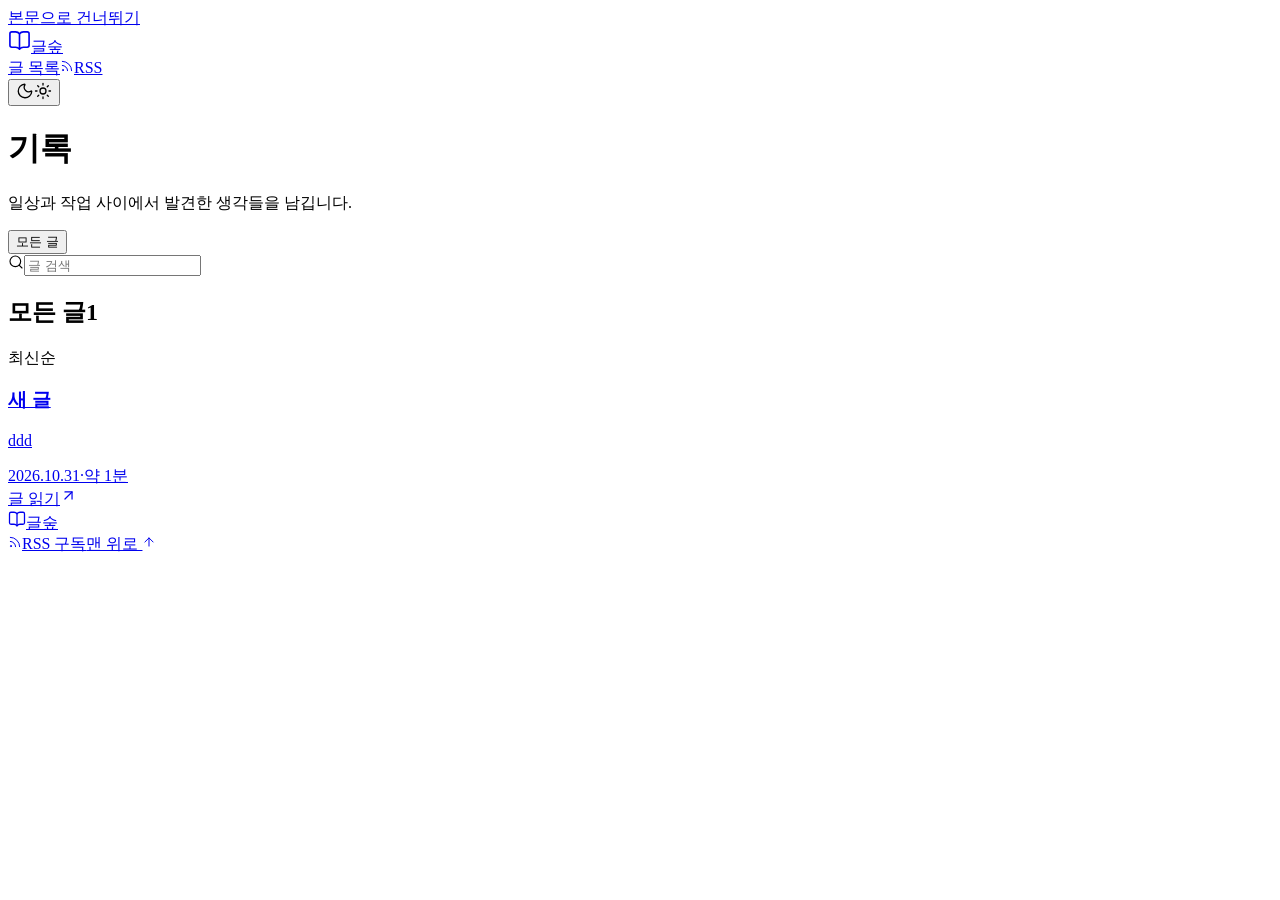
==== public/index.html @ 1d8b7826 "Update published blog posts" ====
<!doctype html><html lang="ko" data-theme="dark"><head><meta charset="utf-8"><meta name="viewport" content="width=device-width,initial-scale=1"><script>(()=>{try{const value=localStorage.getItem('geulsup-blog-theme');document.documentElement.dataset.theme=value==='light'||value==='dark'?value:'dark';}catch{}})();</script><title>글숲</title><meta name="description" content="일상과 작업 사이에서 발견한 생각들을 남깁니다."><meta name="theme-color" content="#09090b"><meta name="color-scheme" content="light dark"><link rel="canonical" href="https://gguryuryu.github.io/geulsup-blog/"><meta property="og:title" content="글숲"><meta property="og:description" content="일상과 작업 사이에서 발견한 생각들을 남깁니다."><meta property="og:type" content="website"><meta property="og:url" content="https://gguryuryu.github.io/geulsup-blog/"><meta property="og:site_name" content="글숲"><link rel="alternate" type="application/rss+xml" title="글숲" href="/geulsup-blog/rss.xml"><link rel="icon" href="/geulsup-blog/assets/favicon.svg" type="image/svg+xml"><link rel="stylesheet" href="/geulsup-blog/assets/blog.dabb1106fd76.css"><script defer src="/geulsup-blog/assets/blog.af32dbeb523a.js"></script></head><body id="top"><a class="skip-link" href="#main-content">본문으로 건너뛰기</a><header class="site-header"><div class="header-inner"><a class="brand" href="/geulsup-blog/" aria-label="글숲 첫 화면"><span class="brand-mark"><svg xmlns="http://www.w3.org/2000/svg" width="23" height="23" viewBox="0 0 24 24" fill="none" stroke="currentColor" stroke-width="1.7" stroke-linecap="round" stroke-linejoin="round" class="lucide lucide-book-open" aria-hidden="true"><path d="M12 5v16"></path><path d="M20.001 19A2 2 0 0022 17V5a2 2 0 00-1.999-2L16 3.002A5 5 0 0012 5a5 5 0 00-4-2H4a2 2 0 00-2 2v12a2 2 0 001.999 2H8a5 5 0 014 2 5 5 0 014-2z"></path></svg></span><span>글숲</span></a><div class="header-right"><nav class="header-nav" aria-label="블로그 탐색"><a href="/geulsup-blog/" class="active" aria-current="page">글 목록</a><a class="rss-nav" href="/geulsup-blog/rss.xml"><svg xmlns="http://www.w3.org/2000/svg" width="14" height="14" viewBox="0 0 24 24" fill="none" stroke="currentColor" stroke-width="1.7" stroke-linecap="round" stroke-linejoin="round" class="lucide lucide-rss" aria-hidden="true"><path d="M4 11a9 9 0 0 1 9 9"></path><path d="M4 4a16 16 0 0 1 16 16"></path><circle cx="5" cy="19" r="1"></circle></svg>RSS</a></nav><span class="header-divider" aria-hidden="true"></span><button class="theme-toggle" data-theme-toggle type="button" aria-label="화면 테마 변경"><span class="theme-moon"><svg xmlns="http://www.w3.org/2000/svg" width="18" height="18" viewBox="0 0 24 24" fill="none" stroke="currentColor" stroke-width="1.7" stroke-linecap="round" stroke-linejoin="round" class="lucide lucide-moon" aria-hidden="true"><path d="M20.985 12.486a9 9 0 1 1-9.473-9.472c.405-.022.617.46.402.803a6 6 0 0 0 8.268 8.268c.344-.215.825-.004.803.401"></path></svg></span><span class="theme-sun"><svg xmlns="http://www.w3.org/2000/svg" width="18" height="18" viewBox="0 0 24 24" fill="none" stroke="currentColor" stroke-width="1.7" stroke-linecap="round" stroke-linejoin="round" class="lucide lucide-sun" aria-hidden="true"><circle cx="12" cy="12" r="4"></circle><path d="M12 2v2"></path><path d="M12 20v2"></path><path d="m4.93 4.93 1.41 1.41"></path><path d="m17.66 17.66 1.41 1.41"></path><path d="M2 12h2"></path><path d="M20 12h2"></path><path d="m6.34 17.66-1.41 1.41"></path><path d="m19.07 4.93-1.41 1.41"></path></svg></span></button></div></div></header><main class="blog-home" id="main-content" data-archive>
    <header class="page-intro"><div><h1>기록</h1><p>일상과 작업 사이에서 발견한 생각들을 남깁니다.</p></div></header>
    <div class="archive-toolbar"><nav class="category-nav" aria-label="글 분류"><button class="active" type="button" data-category="" aria-pressed="true">모든 글</button></nav><label class="search"><svg xmlns="http://www.w3.org/2000/svg" width="16" height="16" viewBox="0 0 24 24" fill="none" stroke="currentColor" stroke-width="1.7" stroke-linecap="round" stroke-linejoin="round" class="lucide lucide-search" aria-hidden="true"><path d="m21 21-4.34-4.34"></path><circle cx="11" cy="11" r="8"></circle></svg><input data-search aria-label="글 검색" type="search" placeholder="글 검색"><button type="button" data-clear-search aria-label="검색어 지우기" hidden><svg xmlns="http://www.w3.org/2000/svg" width="15" height="15" viewBox="0 0 24 24" fill="none" stroke="currentColor" stroke-width="1.7" stroke-linecap="round" stroke-linejoin="round" class="lucide lucide-x" aria-hidden="true"><path d="M18 6 6 18"></path><path d="m6 6 12 12"></path></svg></button></label></div>
    <section class="post-feed" aria-labelledby="archive-title"><header class="feed-heading"><h2 id="archive-title"><span data-archive-title>모든 글</span><span data-count>1</span></h2><span class="sort-label">최신순</span></header>
    <div class="post-grid text-only">
    <article class="post-card " data-post data-category-value="" data-search="새 글 ddd ">
      <a class="card-link" href="/geulsup-blog/posts/638a7453-6086-453a-894a-a6c4c7f434a8/" aria-label="새 글 읽기">
        
        <div class="card-body">
          <div class="card-topline"></div>
          <h3>새 글</h3>
          <p class="card-summary">ddd</p>
          
          <div class="card-footer"><div class="card-meta"><time datetime="2026-10-31">2026.10.31</time><span class="meta-dot" aria-hidden="true">·</span><span>약 1분</span></div><span class="read-link"><span>글 읽기</span><svg xmlns="http://www.w3.org/2000/svg" width="17" height="17" viewBox="0 0 24 24" fill="none" stroke="currentColor" stroke-width="1.7" stroke-linecap="round" stroke-linejoin="round" class="lucide lucide-arrow-up-right" aria-hidden="true"><path d="M7 7h10v10"></path><path d="M7 17 17 7"></path></svg></span></div>
        </div>
      </a>
    </article></div>
    <div class="search-empty" data-search-empty hidden><div class="empty-icon"><svg xmlns="http://www.w3.org/2000/svg" width="24" height="24" viewBox="0 0 24 24" fill="none" stroke="currentColor" stroke-width="1.7" stroke-linecap="round" stroke-linejoin="round" class="lucide lucide-search" aria-hidden="true"><path d="m21 21-4.34-4.34"></path><circle cx="11" cy="11" r="8"></circle></svg></div><h3>검색 결과가 없습니다.</h3><p>다른 검색어나 분류로 찾아보세요.</p><button type="button" data-reset-search>전체 글 보기 <svg xmlns="http://www.w3.org/2000/svg" width="15" height="15" viewBox="0 0 24 24" fill="none" stroke="currentColor" stroke-width="1.7" stroke-linecap="round" stroke-linejoin="round" class="lucide lucide-arrow-right" aria-hidden="true"><path d="M5 12h14"></path><path d="m12 5 7 7-7 7"></path></svg></button></div><button type="button" class="more-posts" data-more hidden>글 더 보기 <svg xmlns="http://www.w3.org/2000/svg" width="15" height="15" viewBox="0 0 24 24" fill="none" stroke="currentColor" stroke-width="1.7" stroke-linecap="round" stroke-linejoin="round" class="lucide lucide-arrow-right" aria-hidden="true"><path d="M5 12h14"></path><path d="m12 5 7 7-7 7"></path></svg></button></section>
  </main><footer class="site-footer"><div class="footer-inner"><a class="footer-brand" href="/geulsup-blog/"><svg xmlns="http://www.w3.org/2000/svg" width="18" height="18" viewBox="0 0 24 24" fill="none" stroke="currentColor" stroke-width="1.7" stroke-linecap="round" stroke-linejoin="round" class="lucide lucide-book-open" aria-hidden="true"><path d="M12 5v16"></path><path d="M20.001 19A2 2 0 0022 17V5a2 2 0 00-1.999-2L16 3.002A5 5 0 0012 5a5 5 0 00-4-2H4a2 2 0 00-2 2v12a2 2 0 001.999 2H8a5 5 0 014 2 5 5 0 014-2z"></path></svg>글숲</a><div class="footer-links"><a href="/geulsup-blog/rss.xml"><svg xmlns="http://www.w3.org/2000/svg" width="14" height="14" viewBox="0 0 24 24" fill="none" stroke="currentColor" stroke-width="1.7" stroke-linecap="round" stroke-linejoin="round" class="lucide lucide-rss" aria-hidden="true"><path d="M4 11a9 9 0 0 1 9 9"></path><path d="M4 4a16 16 0 0 1 16 16"></path><circle cx="5" cy="19" r="1"></circle></svg>RSS 구독</a><a href="#top">맨 위로 <svg xmlns="http://www.w3.org/2000/svg" width="14" height="14" viewBox="0 0 24 24" fill="none" stroke="currentColor" stroke-width="1.7" stroke-linecap="round" stroke-linejoin="round" class="lucide lucide-arrow-up" aria-hidden="true"><path d="m5 12 7-7 7 7"></path><path d="M12 19V5"></path></svg></a></div></div></footer></body></html>
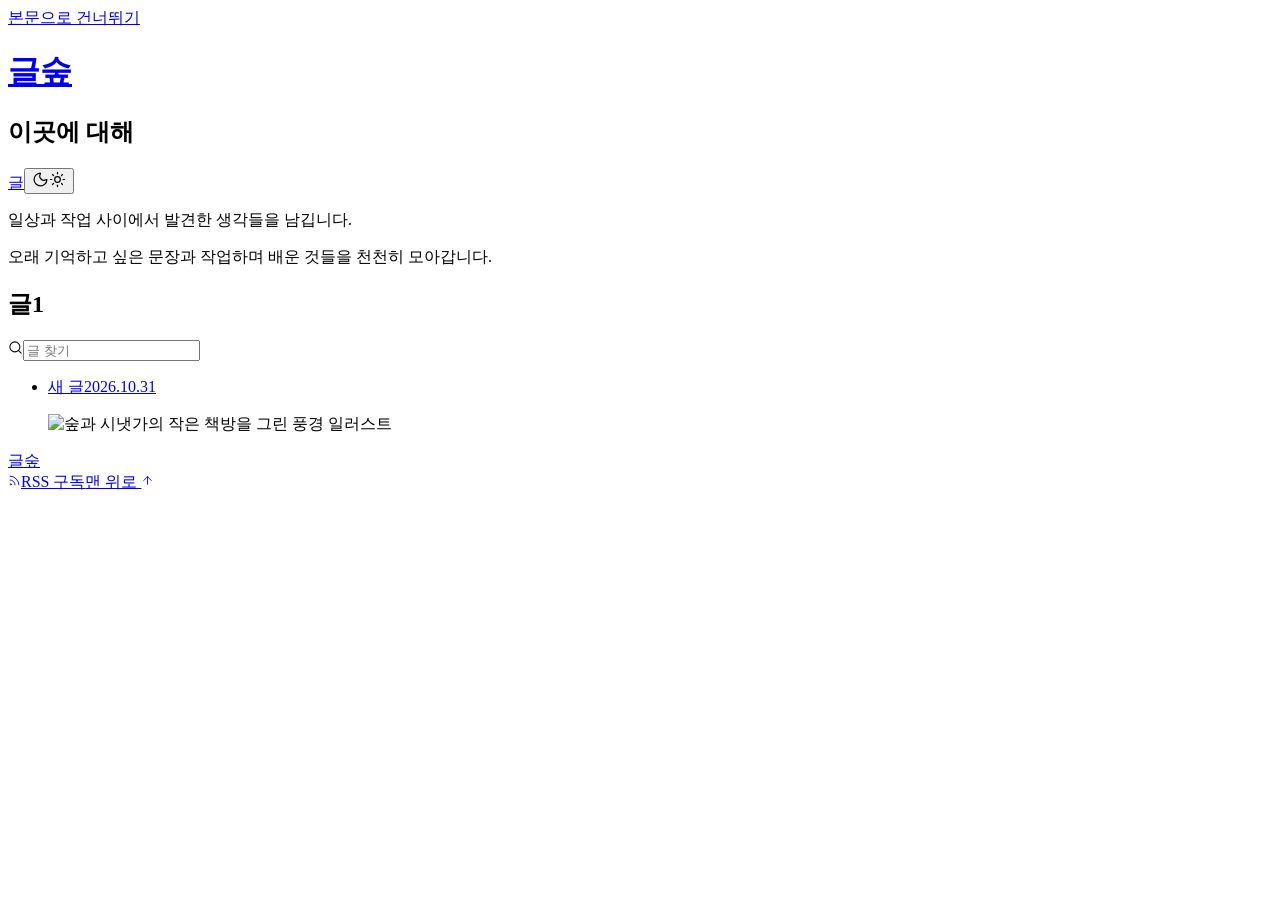
==== commit f6fc26f0: "Update published blog posts" ====
--- a/public/index.html
+++ b/public/index.html
@@ -1,19 +1,10 @@
-<!doctype html><html lang="ko" data-theme="dark"><head><meta charset="utf-8"><meta name="viewport" content="width=device-width,initial-scale=1"><script>(()=>{try{const value=localStorage.getItem('geulsup-blog-theme');document.documentElement.dataset.theme=value==='light'||value==='dark'?value:'dark';}catch{}})();</script><title>글숲</title><meta name="description" content="일상과 작업 사이에서 발견한 생각들을 남깁니다."><meta name="theme-color" content="#09090b"><meta name="color-scheme" content="light dark"><link rel="canonical" href="https://gguryuryu.github.io/geulsup-blog/"><meta property="og:title" content="글숲"><meta property="og:description" content="일상과 작업 사이에서 발견한 생각들을 남깁니다."><meta property="og:type" content="website"><meta property="og:url" content="https://gguryuryu.github.io/geulsup-blog/"><meta property="og:site_name" content="글숲"><link rel="alternate" type="application/rss+xml" title="글숲" href="/geulsup-blog/rss.xml"><link rel="icon" href="/geulsup-blog/assets/favicon.svg" type="image/svg+xml"><link rel="stylesheet" href="/geulsup-blog/assets/blog.dabb1106fd76.css"><script defer src="/geulsup-blog/assets/blog.af32dbeb523a.js"></script></head><body id="top"><a class="skip-link" href="#main-content">본문으로 건너뛰기</a><header class="site-header"><div class="header-inner"><a class="brand" href="/geulsup-blog/" aria-label="글숲 첫 화면"><span class="brand-mark"><svg xmlns="http://www.w3.org/2000/svg" width="23" height="23" viewBox="0 0 24 24" fill="none" stroke="currentColor" stroke-width="1.7" stroke-linecap="round" stroke-linejoin="round" class="lucide lucide-book-open" aria-hidden="true"><path d="M12 5v16"></path><path d="M20.001 19A2 2 0 0022 17V5a2 2 0 00-1.999-2L16 3.002A5 5 0 0012 5a5 5 0 00-4-2H4a2 2 0 00-2 2v12a2 2 0 001.999 2H8a5 5 0 014 2 5 5 0 014-2z"></path></svg></span><span>글숲</span></a><div class="header-right"><nav class="header-nav" aria-label="블로그 탐색"><a href="/geulsup-blog/" class="active" aria-current="page">글 목록</a><a class="rss-nav" href="/geulsup-blog/rss.xml"><svg xmlns="http://www.w3.org/2000/svg" width="14" height="14" viewBox="0 0 24 24" fill="none" stroke="currentColor" stroke-width="1.7" stroke-linecap="round" stroke-linejoin="round" class="lucide lucide-rss" aria-hidden="true"><path d="M4 11a9 9 0 0 1 9 9"></path><path d="M4 4a16 16 0 0 1 16 16"></path><circle cx="5" cy="19" r="1"></circle></svg>RSS</a></nav><span class="header-divider" aria-hidden="true"></span><button class="theme-toggle" data-theme-toggle type="button" aria-label="화면 테마 변경"><span class="theme-moon"><svg xmlns="http://www.w3.org/2000/svg" width="18" height="18" viewBox="0 0 24 24" fill="none" stroke="currentColor" stroke-width="1.7" stroke-linecap="round" stroke-linejoin="round" class="lucide lucide-moon" aria-hidden="true"><path d="M20.985 12.486a9 9 0 1 1-9.473-9.472c.405-.022.617.46.402.803a6 6 0 0 0 8.268 8.268c.344-.215.825-.004.803.401"></path></svg></span><span class="theme-sun"><svg xmlns="http://www.w3.org/2000/svg" width="18" height="18" viewBox="0 0 24 24" fill="none" stroke="currentColor" stroke-width="1.7" stroke-linecap="round" stroke-linejoin="round" class="lucide lucide-sun" aria-hidden="true"><circle cx="12" cy="12" r="4"></circle><path d="M12 2v2"></path><path d="M12 20v2"></path><path d="m4.93 4.93 1.41 1.41"></path><path d="m17.66 17.66 1.41 1.41"></path><path d="M2 12h2"></path><path d="M20 12h2"></path><path d="m6.34 17.66-1.41 1.41"></path><path d="m19.07 4.93-1.41 1.41"></path></svg></span></button></div></div></header><main class="blog-home" id="main-content" data-archive>
-    <header class="page-intro"><div><h1>기록</h1><p>일상과 작업 사이에서 발견한 생각들을 남깁니다.</p></div></header>
-    <div class="archive-toolbar"><nav class="category-nav" aria-label="글 분류"><button class="active" type="button" data-category="" aria-pressed="true">모든 글</button></nav><label class="search"><svg xmlns="http://www.w3.org/2000/svg" width="16" height="16" viewBox="0 0 24 24" fill="none" stroke="currentColor" stroke-width="1.7" stroke-linecap="round" stroke-linejoin="round" class="lucide lucide-search" aria-hidden="true"><path d="m21 21-4.34-4.34"></path><circle cx="11" cy="11" r="8"></circle></svg><input data-search aria-label="글 검색" type="search" placeholder="글 검색"><button type="button" data-clear-search aria-label="검색어 지우기" hidden><svg xmlns="http://www.w3.org/2000/svg" width="15" height="15" viewBox="0 0 24 24" fill="none" stroke="currentColor" stroke-width="1.7" stroke-linecap="round" stroke-linejoin="round" class="lucide lucide-x" aria-hidden="true"><path d="M18 6 6 18"></path><path d="m6 6 12 12"></path></svg></button></label></div>
-    <section class="post-feed" aria-labelledby="archive-title"><header class="feed-heading"><h2 id="archive-title"><span data-archive-title>모든 글</span><span data-count>1</span></h2><span class="sort-label">최신순</span></header>
-    <div class="post-grid text-only">
-    <article class="post-card " data-post data-category-value="" data-search="새 글 ddd ">
-      <a class="card-link" href="/geulsup-blog/posts/638a7453-6086-453a-894a-a6c4c7f434a8/" aria-label="새 글 읽기">
-        
-        <div class="card-body">
-          <div class="card-topline"></div>
-          <h3>새 글</h3>
-          <p class="card-summary">ddd</p>
-          
-          <div class="card-footer"><div class="card-meta"><time datetime="2026-10-31">2026.10.31</time><span class="meta-dot" aria-hidden="true">·</span><span>약 1분</span></div><span class="read-link"><span>글 읽기</span><svg xmlns="http://www.w3.org/2000/svg" width="17" height="17" viewBox="0 0 24 24" fill="none" stroke="currentColor" stroke-width="1.7" stroke-linecap="round" stroke-linejoin="round" class="lucide lucide-arrow-up-right" aria-hidden="true"><path d="M7 7h10v10"></path><path d="M7 17 17 7"></path></svg></span></div>
-        </div>
-      </a>
-    </article></div>
-    <div class="search-empty" data-search-empty hidden><div class="empty-icon"><svg xmlns="http://www.w3.org/2000/svg" width="24" height="24" viewBox="0 0 24 24" fill="none" stroke="currentColor" stroke-width="1.7" stroke-linecap="round" stroke-linejoin="round" class="lucide lucide-search" aria-hidden="true"><path d="m21 21-4.34-4.34"></path><circle cx="11" cy="11" r="8"></circle></svg></div><h3>검색 결과가 없습니다.</h3><p>다른 검색어나 분류로 찾아보세요.</p><button type="button" data-reset-search>전체 글 보기 <svg xmlns="http://www.w3.org/2000/svg" width="15" height="15" viewBox="0 0 24 24" fill="none" stroke="currentColor" stroke-width="1.7" stroke-linecap="round" stroke-linejoin="round" class="lucide lucide-arrow-right" aria-hidden="true"><path d="M5 12h14"></path><path d="m12 5 7 7-7 7"></path></svg></button></div><button type="button" class="more-posts" data-more hidden>글 더 보기 <svg xmlns="http://www.w3.org/2000/svg" width="15" height="15" viewBox="0 0 24 24" fill="none" stroke="currentColor" stroke-width="1.7" stroke-linecap="round" stroke-linejoin="round" class="lucide lucide-arrow-right" aria-hidden="true"><path d="M5 12h14"></path><path d="m12 5 7 7-7 7"></path></svg></button></section>
-  </main><footer class="site-footer"><div class="footer-inner"><a class="footer-brand" href="/geulsup-blog/"><svg xmlns="http://www.w3.org/2000/svg" width="18" height="18" viewBox="0 0 24 24" fill="none" stroke="currentColor" stroke-width="1.7" stroke-linecap="round" stroke-linejoin="round" class="lucide lucide-book-open" aria-hidden="true"><path d="M12 5v16"></path><path d="M20.001 19A2 2 0 0022 17V5a2 2 0 00-1.999-2L16 3.002A5 5 0 0012 5a5 5 0 00-4-2H4a2 2 0 00-2 2v12a2 2 0 001.999 2H8a5 5 0 014 2 5 5 0 014-2z"></path></svg>글숲</a><div class="footer-links"><a href="/geulsup-blog/rss.xml"><svg xmlns="http://www.w3.org/2000/svg" width="14" height="14" viewBox="0 0 24 24" fill="none" stroke="currentColor" stroke-width="1.7" stroke-linecap="round" stroke-linejoin="round" class="lucide lucide-rss" aria-hidden="true"><path d="M4 11a9 9 0 0 1 9 9"></path><path d="M4 4a16 16 0 0 1 16 16"></path><circle cx="5" cy="19" r="1"></circle></svg>RSS 구독</a><a href="#top">맨 위로 <svg xmlns="http://www.w3.org/2000/svg" width="14" height="14" viewBox="0 0 24 24" fill="none" stroke="currentColor" stroke-width="1.7" stroke-linecap="round" stroke-linejoin="round" class="lucide lucide-arrow-up" aria-hidden="true"><path d="m5 12 7-7 7 7"></path><path d="M12 19V5"></path></svg></a></div></div></footer></body></html>+<!doctype html><html lang="ko" data-theme="dark"><head><meta charset="utf-8"><meta name="viewport" content="width=device-width,initial-scale=1"><script>(()=>{try{const value=localStorage.getItem('geulsup-blog-theme');document.documentElement.dataset.theme=value==='light'||value==='dark'?value:'dark';}catch{}})();</script><title>글숲</title><meta name="description" content="일상과 작업 사이에서 발견한 생각들을 남깁니다."><meta name="theme-color" content="#1d1e1b"><meta name="color-scheme" content="light dark"><link rel="canonical" href="https://gguryuryu.github.io/geulsup-blog/"><meta property="og:title" content="글숲"><meta property="og:description" content="일상과 작업 사이에서 발견한 생각들을 남깁니다."><meta property="og:type" content="website"><meta property="og:url" content="https://gguryuryu.github.io/geulsup-blog/"><meta property="og:site_name" content="글숲"><link rel="alternate" type="application/rss+xml" title="글숲" href="/geulsup-blog/rss.xml"><link rel="icon" href="/geulsup-blog/assets/favicon.svg" type="image/svg+xml"><link rel="preload" href="/geulsup-blog/assets/journal-serif.c1478cac2308.woff2" as="font" type="font/woff2" crossorigin><link rel="stylesheet" href="/geulsup-blog/assets/blog.38ff11a40a0c.css"><script defer src="/geulsup-blog/assets/blog.b1486d191bbc.js"></script></head><body id="top" class="home-page"><a class="skip-link" href="#main-content">본문으로 건너뛰기</a><main class="home-layout" id="main-content" data-archive>
+    <div class="home-content">
+      <header class="home-masthead"><h1><a href="/geulsup-blog/" aria-label="글숲 첫 화면">글숲</a></h1></header>
+      <section class="intro-section" aria-labelledby="intro-title"><div class="intro-rule"><h2 id="intro-title">이곳에 대해</h2><div class="intro-actions"><a href="#writing">글</a><button class="theme-toggle" data-theme-toggle type="button" aria-label="화면 테마 변경"><span class="theme-moon"><svg xmlns="http://www.w3.org/2000/svg" width="17" height="17" viewBox="0 0 24 24" fill="none" stroke="currentColor" stroke-width="1.7" stroke-linecap="round" stroke-linejoin="round" class="lucide lucide-moon" aria-hidden="true"><path d="M20.985 12.486a9 9 0 1 1-9.473-9.472c.405-.022.617.46.402.803a6 6 0 0 0 8.268 8.268c.344-.215.825-.004.803.401"></path></svg></span><span class="theme-sun"><svg xmlns="http://www.w3.org/2000/svg" width="17" height="17" viewBox="0 0 24 24" fill="none" stroke="currentColor" stroke-width="1.7" stroke-linecap="round" stroke-linejoin="round" class="lucide lucide-sun" aria-hidden="true"><circle cx="12" cy="12" r="4"></circle><path d="M12 2v2"></path><path d="M12 20v2"></path><path d="m4.93 4.93 1.41 1.41"></path><path d="m17.66 17.66 1.41 1.41"></path><path d="M2 12h2"></path><path d="M20 12h2"></path><path d="m6.34 17.66-1.41 1.41"></path><path d="m19.07 4.93-1.41 1.41"></path></svg></span></button></div></div><p class="intro-copy">일상과 작업 사이에서 발견한 생각들을 남깁니다.</p><p class="intro-copy">오래 기억하고 싶은 문장과 작업하며 배운 것들을 천천히 모아갑니다.</p></section>
+      
+      <section class="post-feed" id="writing" aria-labelledby="archive-title"><header class="archive-heading"><h2 id="archive-title"><span data-archive-title>글</span><span data-count>1</span></h2><label class="search"><svg xmlns="http://www.w3.org/2000/svg" width="15" height="15" viewBox="0 0 24 24" fill="none" stroke="currentColor" stroke-width="1.7" stroke-linecap="round" stroke-linejoin="round" class="lucide lucide-search" aria-hidden="true"><path d="m21 21-4.34-4.34"></path><circle cx="11" cy="11" r="8"></circle></svg><input data-search aria-label="글 검색" type="search" placeholder="글 찾기"><button type="button" data-clear-search aria-label="검색어 지우기" hidden><svg xmlns="http://www.w3.org/2000/svg" width="14" height="14" viewBox="0 0 24 24" fill="none" stroke="currentColor" stroke-width="1.7" stroke-linecap="round" stroke-linejoin="round" class="lucide lucide-x" aria-hidden="true"><path d="M18 6 6 18"></path><path d="m6 6 12 12"></path></svg></button></label></header>
+      <ul class="journal-entries"><li class="journal-entry" data-post data-category-value="" data-search="새 글 ddd "><a class="entry-link" href="/geulsup-blog/posts/638a7453-6086-453a-894a-a6c4c7f434a8/" aria-label="새 글 읽기"><span class="entry-title">새 글</span><time datetime="2026-10-31">2026.10.31</time></a></li></ul><div class="search-empty" data-search-empty hidden><p>검색 결과가 없습니다.</p><button type="button" data-reset-search>전체 글 보기 <svg xmlns="http://www.w3.org/2000/svg" width="14" height="14" viewBox="0 0 24 24" fill="none" stroke="currentColor" stroke-width="1.7" stroke-linecap="round" stroke-linejoin="round" class="lucide lucide-arrow-right" aria-hidden="true"><path d="M5 12h14"></path><path d="m12 5 7 7-7 7"></path></svg></button></div><button type="button" class="more-posts" data-more hidden>글 더 보기 <svg xmlns="http://www.w3.org/2000/svg" width="14" height="14" viewBox="0 0 24 24" fill="none" stroke="currentColor" stroke-width="1.7" stroke-linecap="round" stroke-linejoin="round" class="lucide lucide-arrow-right" aria-hidden="true"><path d="M5 12h14"></path><path d="m12 5 7 7-7 7"></path></svg></button></section>
+    </div>
+    <aside class="home-art" aria-label="글숲의 풍경"><figure><img src="/geulsup-blog/assets/forest-journal.89376aa9c7aa.jpg" width="1024" height="1536" alt="숲과 시냇가의 작은 책방을 그린 풍경 일러스트" fetchpriority="high" decoding="async"></figure></aside>
+  </main><footer class="site-footer"><div class="footer-inner"><a class="footer-brand" href="/geulsup-blog/">글숲</a><div class="footer-links"><a href="/geulsup-blog/rss.xml"><svg xmlns="http://www.w3.org/2000/svg" width="13" height="13" viewBox="0 0 24 24" fill="none" stroke="currentColor" stroke-width="1.7" stroke-linecap="round" stroke-linejoin="round" class="lucide lucide-rss" aria-hidden="true"><path d="M4 11a9 9 0 0 1 9 9"></path><path d="M4 4a16 16 0 0 1 16 16"></path><circle cx="5" cy="19" r="1"></circle></svg>RSS 구독</a><a href="#top">맨 위로 <svg xmlns="http://www.w3.org/2000/svg" width="13" height="13" viewBox="0 0 24 24" fill="none" stroke="currentColor" stroke-width="1.7" stroke-linecap="round" stroke-linejoin="round" class="lucide lucide-arrow-up" aria-hidden="true"><path d="m5 12 7-7 7 7"></path><path d="M12 19V5"></path></svg></a></div></div></footer></body></html>
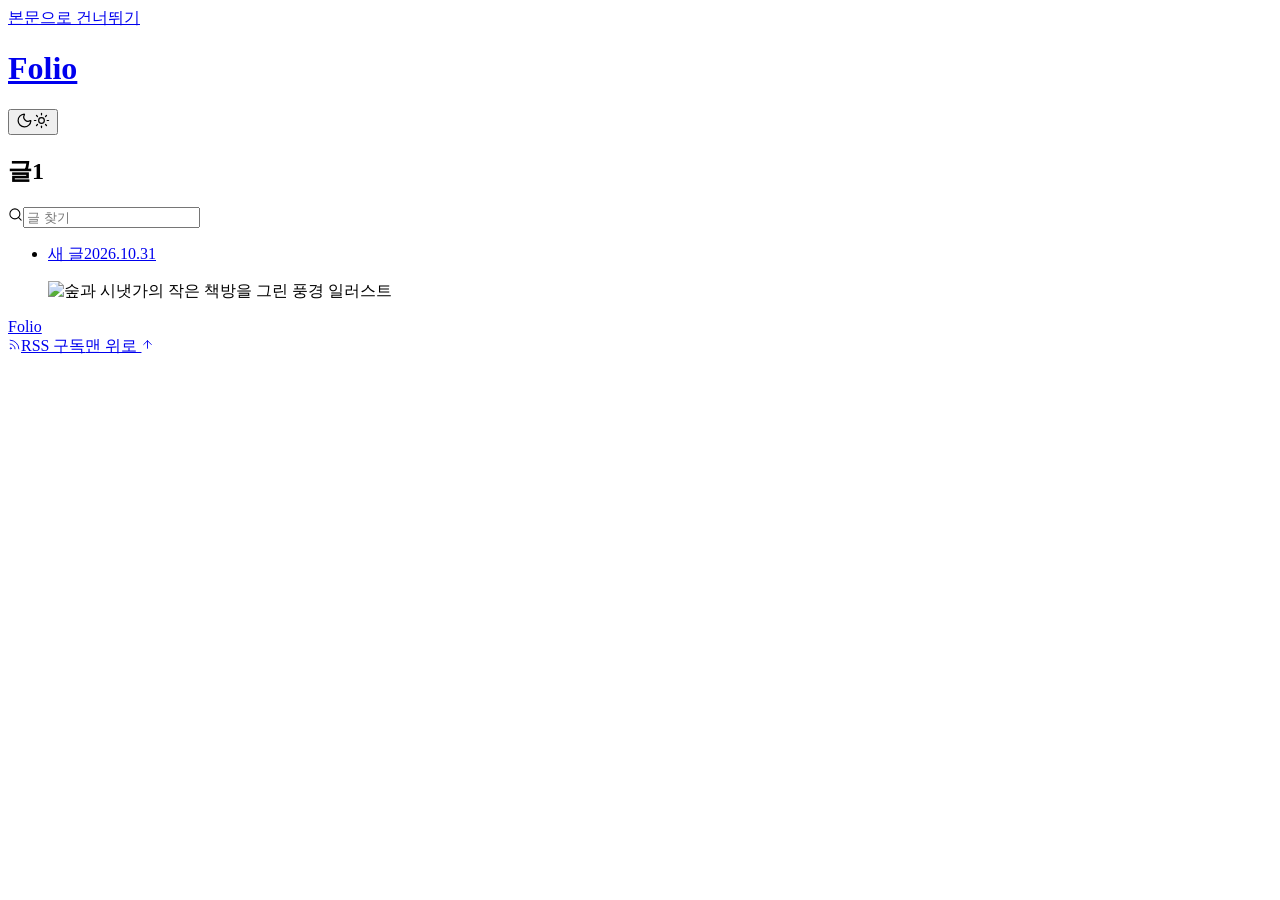
==== commit e1d45d91: "Update published blog posts" ====
--- a/public/index.html
+++ b/public/index.html
@@ -1,10 +1,10 @@
-<!doctype html><html lang="ko" data-theme="dark"><head><meta charset="utf-8"><meta name="viewport" content="width=device-width,initial-scale=1"><script>(()=>{try{const value=localStorage.getItem('geulsup-blog-theme');document.documentElement.dataset.theme=value==='light'||value==='dark'?value:'dark';}catch{}})();</script><title>글숲</title><meta name="description" content="일상과 작업 사이에서 발견한 생각들을 남깁니다."><meta name="theme-color" content="#1d1e1b"><meta name="color-scheme" content="light dark"><link rel="canonical" href="https://gguryuryu.github.io/geulsup-blog/"><meta property="og:title" content="글숲"><meta property="og:description" content="일상과 작업 사이에서 발견한 생각들을 남깁니다."><meta property="og:type" content="website"><meta property="og:url" content="https://gguryuryu.github.io/geulsup-blog/"><meta property="og:site_name" content="글숲"><link rel="alternate" type="application/rss+xml" title="글숲" href="/geulsup-blog/rss.xml"><link rel="icon" href="/geulsup-blog/assets/favicon.svg" type="image/svg+xml"><link rel="preload" href="/geulsup-blog/assets/journal-serif.c1478cac2308.woff2" as="font" type="font/woff2" crossorigin><link rel="stylesheet" href="/geulsup-blog/assets/blog.38ff11a40a0c.css"><script defer src="/geulsup-blog/assets/blog.b1486d191bbc.js"></script></head><body id="top" class="home-page"><a class="skip-link" href="#main-content">본문으로 건너뛰기</a><main class="home-layout" id="main-content" data-archive>
+<!doctype html><html lang="ko" data-theme="dark"><head><meta charset="utf-8"><meta name="viewport" content="width=device-width,initial-scale=1"><script>(()=>{try{const value=localStorage.getItem('geulsup-blog-theme');document.documentElement.dataset.theme=value==='light'||value==='dark'?value:'dark';}catch{}})();</script><title>Folio</title><meta name="description" content=""><meta name="theme-color" content="#1d1e1b"><meta name="color-scheme" content="light dark"><link rel="canonical" href="https://gguryuryu.github.io/geulsup-blog/"><meta property="og:title" content="Folio"><meta property="og:description" content=""><meta property="og:type" content="website"><meta property="og:url" content="https://gguryuryu.github.io/geulsup-blog/"><meta property="og:site_name" content="Folio"><link rel="alternate" type="application/rss+xml" title="Folio" href="/geulsup-blog/rss.xml"><link rel="icon" href="/geulsup-blog/assets/favicon.342bebc862d3.svg" type="image/svg+xml"><link rel="preload" href="/geulsup-blog/assets/folio-wordmark.6e4f2958c3a7.woff2" as="font" type="font/woff2" crossorigin><link rel="preload" href="/geulsup-blog/assets/journal-serif.c1478cac2308.woff2" as="font" type="font/woff2" crossorigin><link rel="stylesheet" href="/geulsup-blog/assets/blog.1a8737c487e1.css"><script defer src="/geulsup-blog/assets/blog.b1486d191bbc.js"></script></head><body id="top" class="home-page"><a class="skip-link" href="#main-content">본문으로 건너뛰기</a><main class="home-layout" id="main-content" data-archive>
     <div class="home-content">
-      <header class="home-masthead"><h1><a href="/geulsup-blog/" aria-label="글숲 첫 화면">글숲</a></h1></header>
-      <section class="intro-section" aria-labelledby="intro-title"><div class="intro-rule"><h2 id="intro-title">이곳에 대해</h2><div class="intro-actions"><a href="#writing">글</a><button class="theme-toggle" data-theme-toggle type="button" aria-label="화면 테마 변경"><span class="theme-moon"><svg xmlns="http://www.w3.org/2000/svg" width="17" height="17" viewBox="0 0 24 24" fill="none" stroke="currentColor" stroke-width="1.7" stroke-linecap="round" stroke-linejoin="round" class="lucide lucide-moon" aria-hidden="true"><path d="M20.985 12.486a9 9 0 1 1-9.473-9.472c.405-.022.617.46.402.803a6 6 0 0 0 8.268 8.268c.344-.215.825-.004.803.401"></path></svg></span><span class="theme-sun"><svg xmlns="http://www.w3.org/2000/svg" width="17" height="17" viewBox="0 0 24 24" fill="none" stroke="currentColor" stroke-width="1.7" stroke-linecap="round" stroke-linejoin="round" class="lucide lucide-sun" aria-hidden="true"><circle cx="12" cy="12" r="4"></circle><path d="M12 2v2"></path><path d="M12 20v2"></path><path d="m4.93 4.93 1.41 1.41"></path><path d="m17.66 17.66 1.41 1.41"></path><path d="M2 12h2"></path><path d="M20 12h2"></path><path d="m6.34 17.66-1.41 1.41"></path><path d="m19.07 4.93-1.41 1.41"></path></svg></span></button></div></div><p class="intro-copy">일상과 작업 사이에서 발견한 생각들을 남깁니다.</p><p class="intro-copy">오래 기억하고 싶은 문장과 작업하며 배운 것들을 천천히 모아갑니다.</p></section>
+      <header class="home-masthead"><h1><a href="/geulsup-blog/" aria-label="Folio 첫 화면">Folio</a></h1><button class="theme-toggle" data-theme-toggle type="button" aria-label="화면 테마 변경"><span class="theme-moon"><svg xmlns="http://www.w3.org/2000/svg" width="17" height="17" viewBox="0 0 24 24" fill="none" stroke="currentColor" stroke-width="1.7" stroke-linecap="round" stroke-linejoin="round" class="lucide lucide-moon" aria-hidden="true"><path d="M20.985 12.486a9 9 0 1 1-9.473-9.472c.405-.022.617.46.402.803a6 6 0 0 0 8.268 8.268c.344-.215.825-.004.803.401"></path></svg></span><span class="theme-sun"><svg xmlns="http://www.w3.org/2000/svg" width="17" height="17" viewBox="0 0 24 24" fill="none" stroke="currentColor" stroke-width="1.7" stroke-linecap="round" stroke-linejoin="round" class="lucide lucide-sun" aria-hidden="true"><circle cx="12" cy="12" r="4"></circle><path d="M12 2v2"></path><path d="M12 20v2"></path><path d="m4.93 4.93 1.41 1.41"></path><path d="m17.66 17.66 1.41 1.41"></path><path d="M2 12h2"></path><path d="M20 12h2"></path><path d="m6.34 17.66-1.41 1.41"></path><path d="m19.07 4.93-1.41 1.41"></path></svg></span></button></header>
+
       
       <section class="post-feed" id="writing" aria-labelledby="archive-title"><header class="archive-heading"><h2 id="archive-title"><span data-archive-title>글</span><span data-count>1</span></h2><label class="search"><svg xmlns="http://www.w3.org/2000/svg" width="15" height="15" viewBox="0 0 24 24" fill="none" stroke="currentColor" stroke-width="1.7" stroke-linecap="round" stroke-linejoin="round" class="lucide lucide-search" aria-hidden="true"><path d="m21 21-4.34-4.34"></path><circle cx="11" cy="11" r="8"></circle></svg><input data-search aria-label="글 검색" type="search" placeholder="글 찾기"><button type="button" data-clear-search aria-label="검색어 지우기" hidden><svg xmlns="http://www.w3.org/2000/svg" width="14" height="14" viewBox="0 0 24 24" fill="none" stroke="currentColor" stroke-width="1.7" stroke-linecap="round" stroke-linejoin="round" class="lucide lucide-x" aria-hidden="true"><path d="M18 6 6 18"></path><path d="m6 6 12 12"></path></svg></button></label></header>
       <ul class="journal-entries"><li class="journal-entry" data-post data-category-value="" data-search="새 글 ddd "><a class="entry-link" href="/geulsup-blog/posts/638a7453-6086-453a-894a-a6c4c7f434a8/" aria-label="새 글 읽기"><span class="entry-title">새 글</span><time datetime="2026-10-31">2026.10.31</time></a></li></ul><div class="search-empty" data-search-empty hidden><p>검색 결과가 없습니다.</p><button type="button" data-reset-search>전체 글 보기 <svg xmlns="http://www.w3.org/2000/svg" width="14" height="14" viewBox="0 0 24 24" fill="none" stroke="currentColor" stroke-width="1.7" stroke-linecap="round" stroke-linejoin="round" class="lucide lucide-arrow-right" aria-hidden="true"><path d="M5 12h14"></path><path d="m12 5 7 7-7 7"></path></svg></button></div><button type="button" class="more-posts" data-more hidden>글 더 보기 <svg xmlns="http://www.w3.org/2000/svg" width="14" height="14" viewBox="0 0 24 24" fill="none" stroke="currentColor" stroke-width="1.7" stroke-linecap="round" stroke-linejoin="round" class="lucide lucide-arrow-right" aria-hidden="true"><path d="M5 12h14"></path><path d="m12 5 7 7-7 7"></path></svg></button></section>
     </div>
-    <aside class="home-art" aria-label="글숲의 풍경"><figure><img src="/geulsup-blog/assets/forest-journal.89376aa9c7aa.jpg" width="1024" height="1536" alt="숲과 시냇가의 작은 책방을 그린 풍경 일러스트" fetchpriority="high" decoding="async"></figure></aside>
-  </main><footer class="site-footer"><div class="footer-inner"><a class="footer-brand" href="/geulsup-blog/">글숲</a><div class="footer-links"><a href="/geulsup-blog/rss.xml"><svg xmlns="http://www.w3.org/2000/svg" width="13" height="13" viewBox="0 0 24 24" fill="none" stroke="currentColor" stroke-width="1.7" stroke-linecap="round" stroke-linejoin="round" class="lucide lucide-rss" aria-hidden="true"><path d="M4 11a9 9 0 0 1 9 9"></path><path d="M4 4a16 16 0 0 1 16 16"></path><circle cx="5" cy="19" r="1"></circle></svg>RSS 구독</a><a href="#top">맨 위로 <svg xmlns="http://www.w3.org/2000/svg" width="13" height="13" viewBox="0 0 24 24" fill="none" stroke="currentColor" stroke-width="1.7" stroke-linecap="round" stroke-linejoin="round" class="lucide lucide-arrow-up" aria-hidden="true"><path d="m5 12 7-7 7 7"></path><path d="M12 19V5"></path></svg></a></div></div></footer></body></html>+    <aside class="home-art" aria-label="풍경 일러스트"><figure><img src="/geulsup-blog/assets/forest-journal.89376aa9c7aa.jpg" width="1024" height="1536" alt="숲과 시냇가의 작은 책방을 그린 풍경 일러스트" fetchpriority="high" decoding="async"></figure></aside>
+  </main><footer class="site-footer"><div class="footer-inner"><a class="footer-brand" href="/geulsup-blog/">Folio</a><div class="footer-links"><a href="/geulsup-blog/rss.xml"><svg xmlns="http://www.w3.org/2000/svg" width="13" height="13" viewBox="0 0 24 24" fill="none" stroke="currentColor" stroke-width="1.7" stroke-linecap="round" stroke-linejoin="round" class="lucide lucide-rss" aria-hidden="true"><path d="M4 11a9 9 0 0 1 9 9"></path><path d="M4 4a16 16 0 0 1 16 16"></path><circle cx="5" cy="19" r="1"></circle></svg>RSS 구독</a><a href="#top">맨 위로 <svg xmlns="http://www.w3.org/2000/svg" width="13" height="13" viewBox="0 0 24 24" fill="none" stroke="currentColor" stroke-width="1.7" stroke-linecap="round" stroke-linejoin="round" class="lucide lucide-arrow-up" aria-hidden="true"><path d="m5 12 7-7 7 7"></path><path d="M12 19V5"></path></svg></a></div></div></footer></body></html>
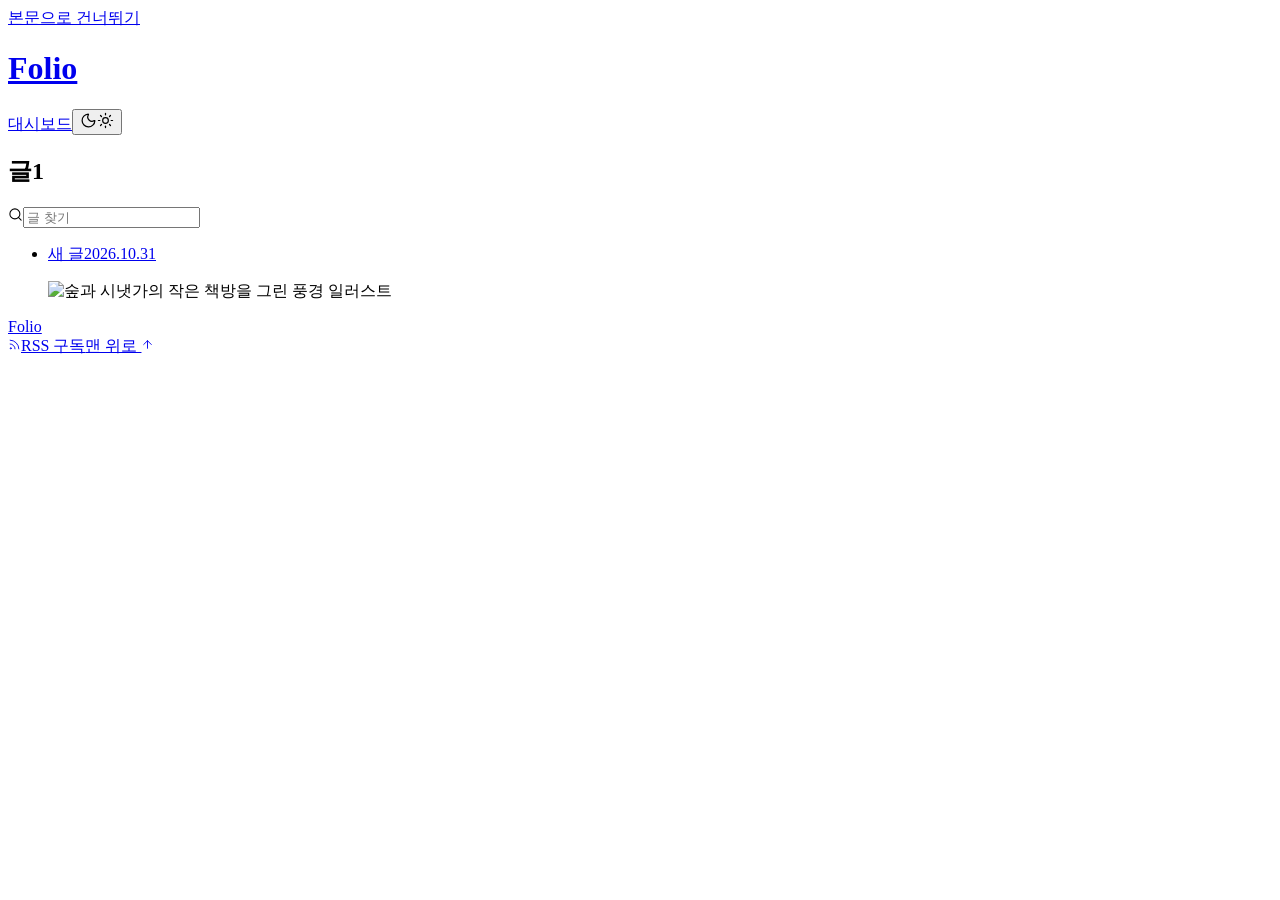
==== commit 297f0398: "Update published blog posts" ====
--- a/public/index.html
+++ b/public/index.html
@@ -1,10 +1,9 @@
-<!doctype html><html lang="ko" data-theme="dark"><head><meta charset="utf-8"><meta name="viewport" content="width=device-width,initial-scale=1"><script>(()=>{try{const value=localStorage.getItem('geulsup-blog-theme');document.documentElement.dataset.theme=value==='light'||value==='dark'?value:'dark';}catch{}})();</script><title>Folio</title><meta name="description" content=""><meta name="theme-color" content="#1d1e1b"><meta name="color-scheme" content="light dark"><link rel="canonical" href="https://gguryuryu.github.io/geulsup-blog/"><meta property="og:title" content="Folio"><meta property="og:description" content=""><meta property="og:type" content="website"><meta property="og:url" content="https://gguryuryu.github.io/geulsup-blog/"><meta property="og:site_name" content="Folio"><link rel="alternate" type="application/rss+xml" title="Folio" href="/geulsup-blog/rss.xml"><link rel="icon" href="/geulsup-blog/assets/favicon.342bebc862d3.svg" type="image/svg+xml"><link rel="preload" href="/geulsup-blog/assets/folio-wordmark.6e4f2958c3a7.woff2" as="font" type="font/woff2" crossorigin><link rel="preload" href="/geulsup-blog/assets/journal-serif.c1478cac2308.woff2" as="font" type="font/woff2" crossorigin><link rel="stylesheet" href="/geulsup-blog/assets/blog.1a8737c487e1.css"><script defer src="/geulsup-blog/assets/blog.b1486d191bbc.js"></script></head><body id="top" class="home-page"><a class="skip-link" href="#main-content">본문으로 건너뛰기</a><main class="home-layout" id="main-content" data-archive>
+<!doctype html><html lang="ko" data-theme="dark"><head><meta charset="utf-8"><meta name="viewport" content="width=device-width,initial-scale=1"><script>(()=>{try{const value=localStorage.getItem('geulsup-blog-theme');document.documentElement.dataset.theme=value==='light'||value==='dark'?value:'dark';}catch{}})();</script><title>Folio</title><meta name="description" content=""><meta name="theme-color" content="#1d1e1b"><meta name="color-scheme" content="light dark"><link rel="canonical" href="https://gguryuryu.github.io/geulsup-blog/"><meta property="og:title" content="Folio"><meta property="og:description" content=""><meta property="og:type" content="website"><meta property="og:url" content="https://gguryuryu.github.io/geulsup-blog/"><meta property="og:site_name" content="Folio"><link rel="alternate" type="application/rss+xml" title="Folio" href="/geulsup-blog/rss.xml"><link rel="icon" href="/geulsup-blog/assets/favicon.342bebc862d3.svg" type="image/svg+xml"><link rel="preload" href="/geulsup-blog/assets/geist.2ffebe993e96.woff2" as="font" type="font/woff2" crossorigin><link rel="preload" href="/geulsup-blog/assets/pretendard.9599f12fd42f.woff2" as="font" type="font/woff2" crossorigin><link rel="stylesheet" href="/geulsup-blog/assets/blog.1703d439b18e.css"><script defer src="/geulsup-blog/assets/blog.b1486d191bbc.js"></script></head><body id="top" class="home-page"><a class="skip-link" href="#main-content">본문으로 건너뛰기</a><main class="home-layout" id="main-content" data-archive>
+    <header class="home-masthead"><h1><a href="/geulsup-blog/" aria-label="Folio 첫 화면">Folio</a></h1><div class="home-header-actions"><a class="dashboard-nav-link" href="/geulsup-blog/dashboard/">대시보드</a><button class="theme-toggle" data-theme-toggle type="button" aria-label="화면 테마 변경"><span class="theme-moon"><svg xmlns="http://www.w3.org/2000/svg" width="17" height="17" viewBox="0 0 24 24" fill="none" stroke="currentColor" stroke-width="1.7" stroke-linecap="round" stroke-linejoin="round" class="lucide lucide-moon" aria-hidden="true"><path d="M20.985 12.486a9 9 0 1 1-9.473-9.472c.405-.022.617.46.402.803a6 6 0 0 0 8.268 8.268c.344-.215.825-.004.803.401"></path></svg></span><span class="theme-sun"><svg xmlns="http://www.w3.org/2000/svg" width="17" height="17" viewBox="0 0 24 24" fill="none" stroke="currentColor" stroke-width="1.7" stroke-linecap="round" stroke-linejoin="round" class="lucide lucide-sun" aria-hidden="true"><circle cx="12" cy="12" r="4"></circle><path d="M12 2v2"></path><path d="M12 20v2"></path><path d="m4.93 4.93 1.41 1.41"></path><path d="m17.66 17.66 1.41 1.41"></path><path d="M2 12h2"></path><path d="M20 12h2"></path><path d="m6.34 17.66-1.41 1.41"></path><path d="m19.07 4.93-1.41 1.41"></path></svg></span></button></div></header>
     <div class="home-content">
-      <header class="home-masthead"><h1><a href="/geulsup-blog/" aria-label="Folio 첫 화면">Folio</a></h1><button class="theme-toggle" data-theme-toggle type="button" aria-label="화면 테마 변경"><span class="theme-moon"><svg xmlns="http://www.w3.org/2000/svg" width="17" height="17" viewBox="0 0 24 24" fill="none" stroke="currentColor" stroke-width="1.7" stroke-linecap="round" stroke-linejoin="round" class="lucide lucide-moon" aria-hidden="true"><path d="M20.985 12.486a9 9 0 1 1-9.473-9.472c.405-.022.617.46.402.803a6 6 0 0 0 8.268 8.268c.344-.215.825-.004.803.401"></path></svg></span><span class="theme-sun"><svg xmlns="http://www.w3.org/2000/svg" width="17" height="17" viewBox="0 0 24 24" fill="none" stroke="currentColor" stroke-width="1.7" stroke-linecap="round" stroke-linejoin="round" class="lucide lucide-sun" aria-hidden="true"><circle cx="12" cy="12" r="4"></circle><path d="M12 2v2"></path><path d="M12 20v2"></path><path d="m4.93 4.93 1.41 1.41"></path><path d="m17.66 17.66 1.41 1.41"></path><path d="M2 12h2"></path><path d="M20 12h2"></path><path d="m6.34 17.66-1.41 1.41"></path><path d="m19.07 4.93-1.41 1.41"></path></svg></span></button></header>
-
-      
       <section class="post-feed" id="writing" aria-labelledby="archive-title"><header class="archive-heading"><h2 id="archive-title"><span data-archive-title>글</span><span data-count>1</span></h2><label class="search"><svg xmlns="http://www.w3.org/2000/svg" width="15" height="15" viewBox="0 0 24 24" fill="none" stroke="currentColor" stroke-width="1.7" stroke-linecap="round" stroke-linejoin="round" class="lucide lucide-search" aria-hidden="true"><path d="m21 21-4.34-4.34"></path><circle cx="11" cy="11" r="8"></circle></svg><input data-search aria-label="글 검색" type="search" placeholder="글 찾기"><button type="button" data-clear-search aria-label="검색어 지우기" hidden><svg xmlns="http://www.w3.org/2000/svg" width="14" height="14" viewBox="0 0 24 24" fill="none" stroke="currentColor" stroke-width="1.7" stroke-linecap="round" stroke-linejoin="round" class="lucide lucide-x" aria-hidden="true"><path d="M18 6 6 18"></path><path d="m6 6 12 12"></path></svg></button></label></header>
       <ul class="journal-entries"><li class="journal-entry" data-post data-category-value="" data-search="새 글 ddd "><a class="entry-link" href="/geulsup-blog/posts/638a7453-6086-453a-894a-a6c4c7f434a8/" aria-label="새 글 읽기"><span class="entry-title">새 글</span><time datetime="2026-10-31">2026.10.31</time></a></li></ul><div class="search-empty" data-search-empty hidden><p>검색 결과가 없습니다.</p><button type="button" data-reset-search>전체 글 보기 <svg xmlns="http://www.w3.org/2000/svg" width="14" height="14" viewBox="0 0 24 24" fill="none" stroke="currentColor" stroke-width="1.7" stroke-linecap="round" stroke-linejoin="round" class="lucide lucide-arrow-right" aria-hidden="true"><path d="M5 12h14"></path><path d="m12 5 7 7-7 7"></path></svg></button></div><button type="button" class="more-posts" data-more hidden>글 더 보기 <svg xmlns="http://www.w3.org/2000/svg" width="14" height="14" viewBox="0 0 24 24" fill="none" stroke="currentColor" stroke-width="1.7" stroke-linecap="round" stroke-linejoin="round" class="lucide lucide-arrow-right" aria-hidden="true"><path d="M5 12h14"></path><path d="m12 5 7 7-7 7"></path></svg></button></section>
+      
     </div>
     <aside class="home-art" aria-label="풍경 일러스트"><figure><img src="/geulsup-blog/assets/forest-journal.89376aa9c7aa.jpg" width="1024" height="1536" alt="숲과 시냇가의 작은 책방을 그린 풍경 일러스트" fetchpriority="high" decoding="async"></figure></aside>
   </main><footer class="site-footer"><div class="footer-inner"><a class="footer-brand" href="/geulsup-blog/">Folio</a><div class="footer-links"><a href="/geulsup-blog/rss.xml"><svg xmlns="http://www.w3.org/2000/svg" width="13" height="13" viewBox="0 0 24 24" fill="none" stroke="currentColor" stroke-width="1.7" stroke-linecap="round" stroke-linejoin="round" class="lucide lucide-rss" aria-hidden="true"><path d="M4 11a9 9 0 0 1 9 9"></path><path d="M4 4a16 16 0 0 1 16 16"></path><circle cx="5" cy="19" r="1"></circle></svg>RSS 구독</a><a href="#top">맨 위로 <svg xmlns="http://www.w3.org/2000/svg" width="13" height="13" viewBox="0 0 24 24" fill="none" stroke="currentColor" stroke-width="1.7" stroke-linecap="round" stroke-linejoin="round" class="lucide lucide-arrow-up" aria-hidden="true"><path d="m5 12 7-7 7 7"></path><path d="M12 19V5"></path></svg></a></div></div></footer></body></html>
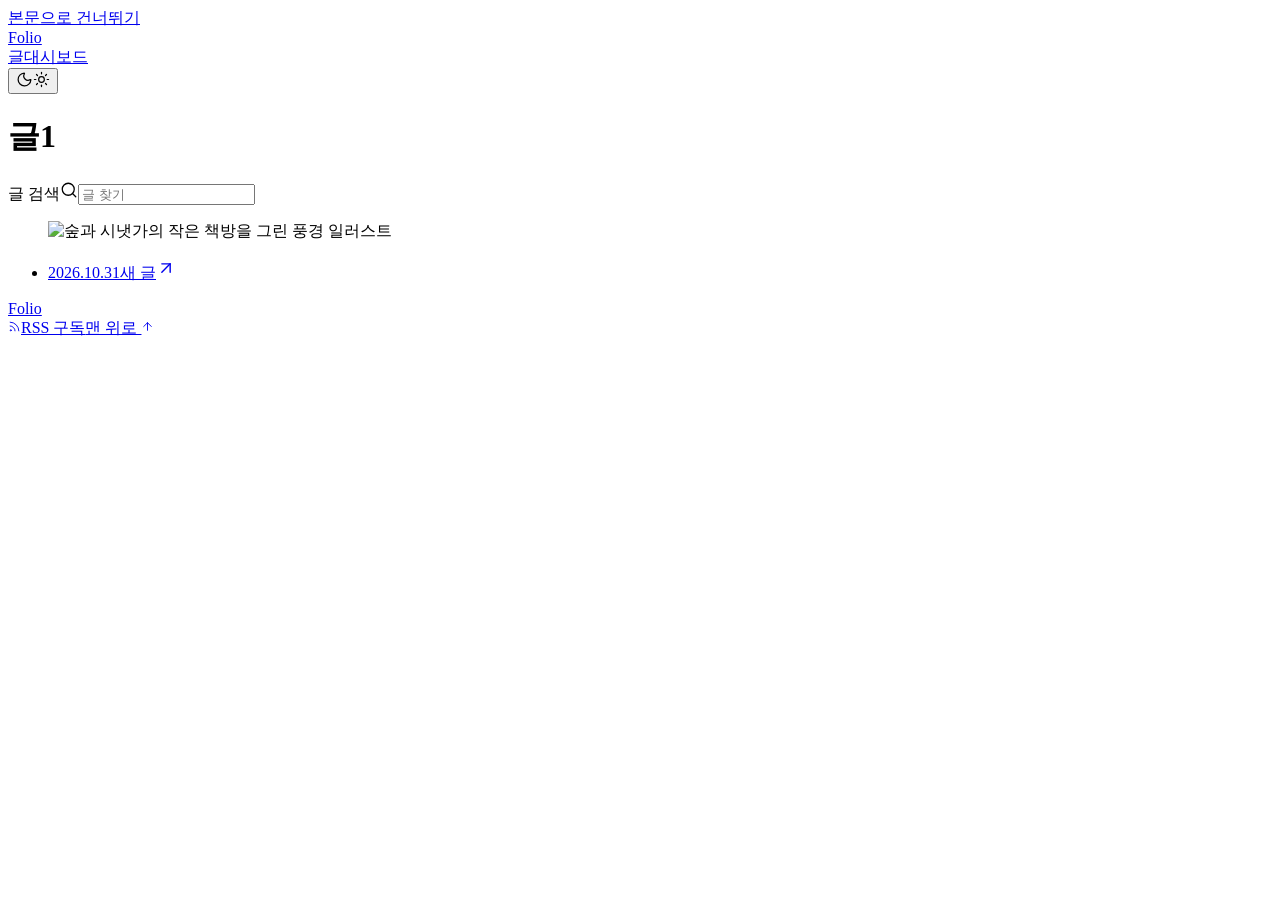
==== commit 8899c192: "Update published blog posts" ====
--- a/public/index.html
+++ b/public/index.html
@@ -1,9 +1,8 @@
-<!doctype html><html lang="ko" data-theme="dark"><head><meta charset="utf-8"><meta name="viewport" content="width=device-width,initial-scale=1"><script>(()=>{try{const value=localStorage.getItem('geulsup-blog-theme');document.documentElement.dataset.theme=value==='light'||value==='dark'?value:'dark';}catch{}})();</script><title>Folio</title><meta name="description" content=""><meta name="theme-color" content="#1d1e1b"><meta name="color-scheme" content="light dark"><link rel="canonical" href="https://gguryuryu.github.io/geulsup-blog/"><meta property="og:title" content="Folio"><meta property="og:description" content=""><meta property="og:type" content="website"><meta property="og:url" content="https://gguryuryu.github.io/geulsup-blog/"><meta property="og:site_name" content="Folio"><link rel="alternate" type="application/rss+xml" title="Folio" href="/geulsup-blog/rss.xml"><link rel="icon" href="/geulsup-blog/assets/favicon.342bebc862d3.svg" type="image/svg+xml"><link rel="preload" href="/geulsup-blog/assets/geist.2ffebe993e96.woff2" as="font" type="font/woff2" crossorigin><link rel="preload" href="/geulsup-blog/assets/pretendard.9599f12fd42f.woff2" as="font" type="font/woff2" crossorigin><link rel="stylesheet" href="/geulsup-blog/assets/blog.1703d439b18e.css"><script defer src="/geulsup-blog/assets/blog.b1486d191bbc.js"></script></head><body id="top" class="home-page"><a class="skip-link" href="#main-content">본문으로 건너뛰기</a><main class="home-layout" id="main-content" data-archive>
-    <header class="home-masthead"><h1><a href="/geulsup-blog/" aria-label="Folio 첫 화면">Folio</a></h1><div class="home-header-actions"><a class="dashboard-nav-link" href="/geulsup-blog/dashboard/">대시보드</a><button class="theme-toggle" data-theme-toggle type="button" aria-label="화면 테마 변경"><span class="theme-moon"><svg xmlns="http://www.w3.org/2000/svg" width="17" height="17" viewBox="0 0 24 24" fill="none" stroke="currentColor" stroke-width="1.7" stroke-linecap="round" stroke-linejoin="round" class="lucide lucide-moon" aria-hidden="true"><path d="M20.985 12.486a9 9 0 1 1-9.473-9.472c.405-.022.617.46.402.803a6 6 0 0 0 8.268 8.268c.344-.215.825-.004.803.401"></path></svg></span><span class="theme-sun"><svg xmlns="http://www.w3.org/2000/svg" width="17" height="17" viewBox="0 0 24 24" fill="none" stroke="currentColor" stroke-width="1.7" stroke-linecap="round" stroke-linejoin="round" class="lucide lucide-sun" aria-hidden="true"><circle cx="12" cy="12" r="4"></circle><path d="M12 2v2"></path><path d="M12 20v2"></path><path d="m4.93 4.93 1.41 1.41"></path><path d="m17.66 17.66 1.41 1.41"></path><path d="M2 12h2"></path><path d="M20 12h2"></path><path d="m6.34 17.66-1.41 1.41"></path><path d="m19.07 4.93-1.41 1.41"></path></svg></span></button></div></header>
+<!doctype html><html lang="ko" data-theme="dark"><head><meta charset="utf-8"><meta name="viewport" content="width=device-width,initial-scale=1"><script>(()=>{try{const value=localStorage.getItem('geulsup-blog-theme');document.documentElement.dataset.theme=value==='light'||value==='dark'?value:'dark';}catch{}})();</script><title>Folio</title><meta name="description" content=""><meta name="theme-color" content="#1d1e1b"><meta name="color-scheme" content="light dark"><link rel="canonical" href="https://gguryuryu.github.io/geulsup-blog/"><meta property="og:title" content="Folio"><meta property="og:description" content=""><meta property="og:type" content="website"><meta property="og:url" content="https://gguryuryu.github.io/geulsup-blog/"><meta property="og:site_name" content="Folio"><link rel="alternate" type="application/rss+xml" title="Folio" href="/geulsup-blog/rss.xml"><link rel="icon" href="/geulsup-blog/assets/favicon.342bebc862d3.svg" type="image/svg+xml"><link rel="preload" href="/geulsup-blog/assets/geist.2ffebe993e96.woff2" as="font" type="font/woff2" crossorigin><link rel="preload" href="/geulsup-blog/assets/pretendard.9599f12fd42f.woff2" as="font" type="font/woff2" crossorigin><link rel="stylesheet" href="/geulsup-blog/assets/blog.0e0cc3df6501.css"><script defer src="/geulsup-blog/assets/blog.3aa09dd714ca.js"></script></head><body id="top" class="home-page"><a class="skip-link" href="#main-content">본문으로 건너뛰기</a><header class="site-header"><div class="header-inner"><a class="brand" href="/geulsup-blog/" aria-label="Folio 첫 화면">Folio</a><div class="header-right"><nav class="header-nav" aria-label="블로그 탐색"><a href="/geulsup-blog/#writing" aria-current="page">글</a><a class="dashboard-nav-link" href="/geulsup-blog/dashboard/">대시보드</a></nav><button class="theme-toggle" data-theme-toggle type="button" aria-label="화면 테마 변경"><span class="theme-moon"><svg xmlns="http://www.w3.org/2000/svg" width="17" height="17" viewBox="0 0 24 24" fill="none" stroke="currentColor" stroke-width="1.7" stroke-linecap="round" stroke-linejoin="round" class="lucide lucide-moon" aria-hidden="true"><path d="M20.985 12.486a9 9 0 1 1-9.473-9.472c.405-.022.617.46.402.803a6 6 0 0 0 8.268 8.268c.344-.215.825-.004.803.401"></path></svg></span><span class="theme-sun"><svg xmlns="http://www.w3.org/2000/svg" width="17" height="17" viewBox="0 0 24 24" fill="none" stroke="currentColor" stroke-width="1.7" stroke-linecap="round" stroke-linejoin="round" class="lucide lucide-sun" aria-hidden="true"><circle cx="12" cy="12" r="4"></circle><path d="M12 2v2"></path><path d="M12 20v2"></path><path d="m4.93 4.93 1.41 1.41"></path><path d="m17.66 17.66 1.41 1.41"></path><path d="M2 12h2"></path><path d="M20 12h2"></path><path d="m6.34 17.66-1.41 1.41"></path><path d="m19.07 4.93-1.41 1.41"></path></svg></span></button></div></div></header><main class="home-layout" id="main-content" data-archive>
+    <header class="home-masthead"><div class="archive-title-block"><h1 id="archive-title"><span data-archive-title>글</span><span data-count aria-live="polite" aria-atomic="true">1</span></h1><label class="search"><span class="search-label">글 검색</span><span class="search-control"><svg xmlns="http://www.w3.org/2000/svg" width="18" height="18" viewBox="0 0 24 24" fill="none" stroke="currentColor" stroke-width="1.7" stroke-linecap="round" stroke-linejoin="round" class="lucide lucide-search" aria-hidden="true"><path d="m21 21-4.34-4.34"></path><circle cx="11" cy="11" r="8"></circle></svg><input data-search aria-label="글 검색" type="search" placeholder="글 찾기"><button type="button" data-clear-search aria-label="검색어 지우기" hidden><svg xmlns="http://www.w3.org/2000/svg" width="17" height="17" viewBox="0 0 24 24" fill="none" stroke="currentColor" stroke-width="1.7" stroke-linecap="round" stroke-linejoin="round" class="lucide lucide-x" aria-hidden="true"><path d="M18 6 6 18"></path><path d="m6 6 12 12"></path></svg></button></span></label></div><aside class="home-art" aria-label="풍경 일러스트"><figure><img src="/geulsup-blog/assets/forest-journal.89376aa9c7aa.jpg" width="1024" height="1536" alt="숲과 시냇가의 작은 책방을 그린 풍경 일러스트" fetchpriority="high" decoding="async"></figure></aside></header>
     <div class="home-content">
-      <section class="post-feed" id="writing" aria-labelledby="archive-title"><header class="archive-heading"><h2 id="archive-title"><span data-archive-title>글</span><span data-count>1</span></h2><label class="search"><svg xmlns="http://www.w3.org/2000/svg" width="15" height="15" viewBox="0 0 24 24" fill="none" stroke="currentColor" stroke-width="1.7" stroke-linecap="round" stroke-linejoin="round" class="lucide lucide-search" aria-hidden="true"><path d="m21 21-4.34-4.34"></path><circle cx="11" cy="11" r="8"></circle></svg><input data-search aria-label="글 검색" type="search" placeholder="글 찾기"><button type="button" data-clear-search aria-label="검색어 지우기" hidden><svg xmlns="http://www.w3.org/2000/svg" width="14" height="14" viewBox="0 0 24 24" fill="none" stroke="currentColor" stroke-width="1.7" stroke-linecap="round" stroke-linejoin="round" class="lucide lucide-x" aria-hidden="true"><path d="M18 6 6 18"></path><path d="m6 6 12 12"></path></svg></button></label></header>
-      <ul class="journal-entries"><li class="journal-entry" data-post data-category-value="" data-search="새 글 ddd "><a class="entry-link" href="/geulsup-blog/posts/638a7453-6086-453a-894a-a6c4c7f434a8/" aria-label="새 글 읽기"><span class="entry-title">새 글</span><time datetime="2026-10-31">2026.10.31</time></a></li></ul><div class="search-empty" data-search-empty hidden><p>검색 결과가 없습니다.</p><button type="button" data-reset-search>전체 글 보기 <svg xmlns="http://www.w3.org/2000/svg" width="14" height="14" viewBox="0 0 24 24" fill="none" stroke="currentColor" stroke-width="1.7" stroke-linecap="round" stroke-linejoin="round" class="lucide lucide-arrow-right" aria-hidden="true"><path d="M5 12h14"></path><path d="m12 5 7 7-7 7"></path></svg></button></div><button type="button" class="more-posts" data-more hidden>글 더 보기 <svg xmlns="http://www.w3.org/2000/svg" width="14" height="14" viewBox="0 0 24 24" fill="none" stroke="currentColor" stroke-width="1.7" stroke-linecap="round" stroke-linejoin="round" class="lucide lucide-arrow-right" aria-hidden="true"><path d="M5 12h14"></path><path d="m12 5 7 7-7 7"></path></svg></button></section>
       
+      <section class="post-feed" id="writing" aria-labelledby="archive-title">
+      <ul class="journal-entries"><li class="journal-entry" data-post data-category-value="" data-search="새 글 ddd "><a class="entry-link" href="/geulsup-blog/posts/638a7453-6086-453a-894a-a6c4c7f434a8/" aria-label="새 글 읽기"><time datetime="2026-10-31">2026.10.31</time><span class="entry-title">새 글</span><span class="entry-arrow" aria-hidden="true"><svg xmlns="http://www.w3.org/2000/svg" width="20" height="20" viewBox="0 0 24 24" fill="none" stroke="currentColor" stroke-width="1.7" stroke-linecap="round" stroke-linejoin="round" class="lucide lucide-arrow-up-right" aria-hidden="true"><path d="M7 7h10v10"></path><path d="M7 17 17 7"></path></svg></span></a></li></ul><div class="search-empty" data-search-empty hidden><p>검색 결과가 없습니다.</p><button type="button" data-reset-search>전체 글 보기 <svg xmlns="http://www.w3.org/2000/svg" width="14" height="14" viewBox="0 0 24 24" fill="none" stroke="currentColor" stroke-width="1.7" stroke-linecap="round" stroke-linejoin="round" class="lucide lucide-arrow-right" aria-hidden="true"><path d="M5 12h14"></path><path d="m12 5 7 7-7 7"></path></svg></button></div><button type="button" class="more-posts" data-more hidden>글 더 보기 <svg xmlns="http://www.w3.org/2000/svg" width="14" height="14" viewBox="0 0 24 24" fill="none" stroke="currentColor" stroke-width="1.7" stroke-linecap="round" stroke-linejoin="round" class="lucide lucide-arrow-right" aria-hidden="true"><path d="M5 12h14"></path><path d="m12 5 7 7-7 7"></path></svg></button></section>
     </div>
-    <aside class="home-art" aria-label="풍경 일러스트"><figure><img src="/geulsup-blog/assets/forest-journal.89376aa9c7aa.jpg" width="1024" height="1536" alt="숲과 시냇가의 작은 책방을 그린 풍경 일러스트" fetchpriority="high" decoding="async"></figure></aside>
   </main><footer class="site-footer"><div class="footer-inner"><a class="footer-brand" href="/geulsup-blog/">Folio</a><div class="footer-links"><a href="/geulsup-blog/rss.xml"><svg xmlns="http://www.w3.org/2000/svg" width="13" height="13" viewBox="0 0 24 24" fill="none" stroke="currentColor" stroke-width="1.7" stroke-linecap="round" stroke-linejoin="round" class="lucide lucide-rss" aria-hidden="true"><path d="M4 11a9 9 0 0 1 9 9"></path><path d="M4 4a16 16 0 0 1 16 16"></path><circle cx="5" cy="19" r="1"></circle></svg>RSS 구독</a><a href="#top">맨 위로 <svg xmlns="http://www.w3.org/2000/svg" width="13" height="13" viewBox="0 0 24 24" fill="none" stroke="currentColor" stroke-width="1.7" stroke-linecap="round" stroke-linejoin="round" class="lucide lucide-arrow-up" aria-hidden="true"><path d="m5 12 7-7 7 7"></path><path d="M12 19V5"></path></svg></a></div></div></footer></body></html>
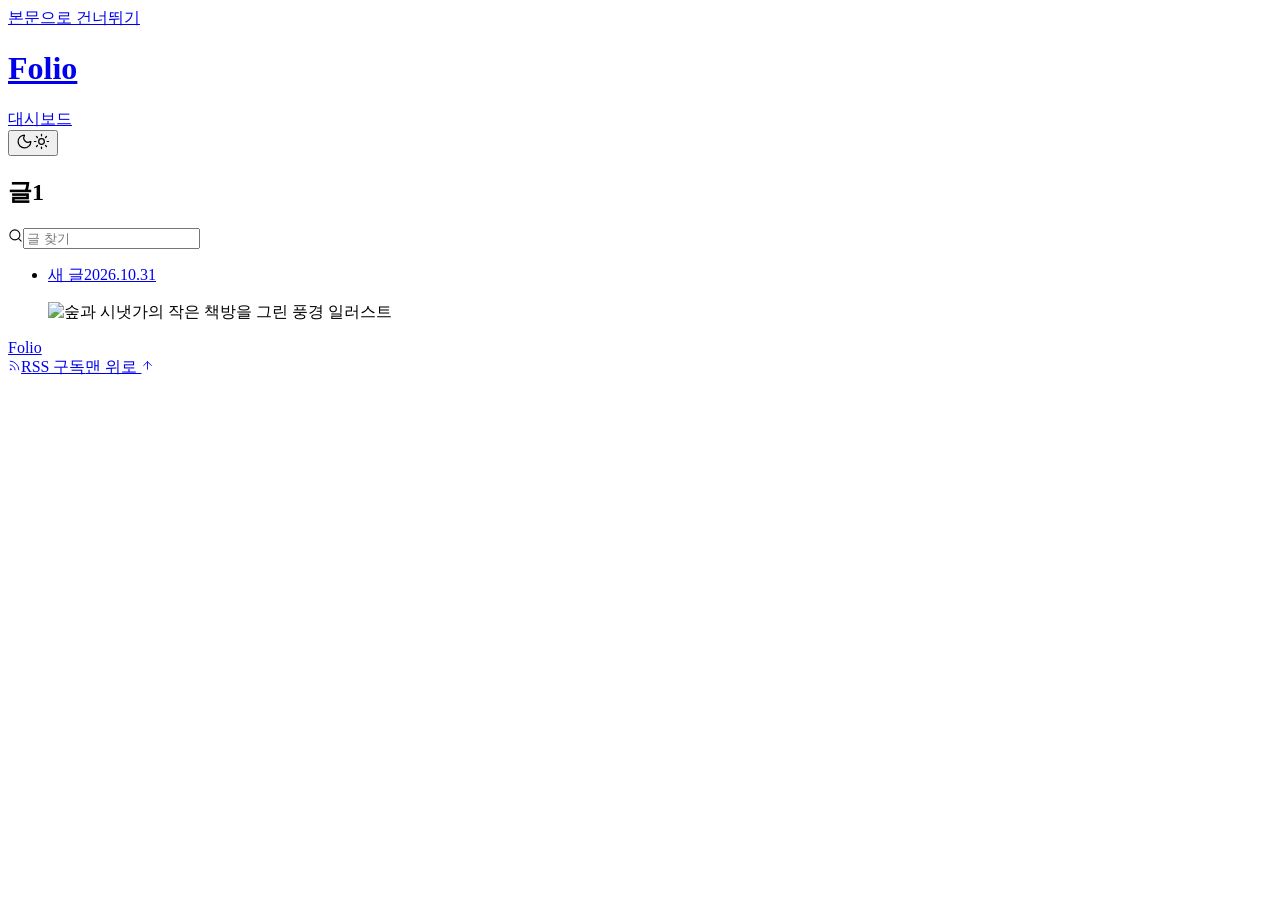
==== commit 962f2e06: "Update published blog posts" ====
--- a/public/index.html
+++ b/public/index.html
@@ -1,8 +1,9 @@
-<!doctype html><html lang="ko" data-theme="dark"><head><meta charset="utf-8"><meta name="viewport" content="width=device-width,initial-scale=1"><script>(()=>{try{const value=localStorage.getItem('geulsup-blog-theme');document.documentElement.dataset.theme=value==='light'||value==='dark'?value:'dark';}catch{}})();</script><title>Folio</title><meta name="description" content=""><meta name="theme-color" content="#1d1e1b"><meta name="color-scheme" content="light dark"><link rel="canonical" href="https://gguryuryu.github.io/geulsup-blog/"><meta property="og:title" content="Folio"><meta property="og:description" content=""><meta property="og:type" content="website"><meta property="og:url" content="https://gguryuryu.github.io/geulsup-blog/"><meta property="og:site_name" content="Folio"><link rel="alternate" type="application/rss+xml" title="Folio" href="/geulsup-blog/rss.xml"><link rel="icon" href="/geulsup-blog/assets/favicon.342bebc862d3.svg" type="image/svg+xml"><link rel="preload" href="/geulsup-blog/assets/geist.2ffebe993e96.woff2" as="font" type="font/woff2" crossorigin><link rel="preload" href="/geulsup-blog/assets/pretendard.9599f12fd42f.woff2" as="font" type="font/woff2" crossorigin><link rel="stylesheet" href="/geulsup-blog/assets/blog.0e0cc3df6501.css"><script defer src="/geulsup-blog/assets/blog.3aa09dd714ca.js"></script></head><body id="top" class="home-page"><a class="skip-link" href="#main-content">본문으로 건너뛰기</a><header class="site-header"><div class="header-inner"><a class="brand" href="/geulsup-blog/" aria-label="Folio 첫 화면">Folio</a><div class="header-right"><nav class="header-nav" aria-label="블로그 탐색"><a href="/geulsup-blog/#writing" aria-current="page">글</a><a class="dashboard-nav-link" href="/geulsup-blog/dashboard/">대시보드</a></nav><button class="theme-toggle" data-theme-toggle type="button" aria-label="화면 테마 변경"><span class="theme-moon"><svg xmlns="http://www.w3.org/2000/svg" width="17" height="17" viewBox="0 0 24 24" fill="none" stroke="currentColor" stroke-width="1.7" stroke-linecap="round" stroke-linejoin="round" class="lucide lucide-moon" aria-hidden="true"><path d="M20.985 12.486a9 9 0 1 1-9.473-9.472c.405-.022.617.46.402.803a6 6 0 0 0 8.268 8.268c.344-.215.825-.004.803.401"></path></svg></span><span class="theme-sun"><svg xmlns="http://www.w3.org/2000/svg" width="17" height="17" viewBox="0 0 24 24" fill="none" stroke="currentColor" stroke-width="1.7" stroke-linecap="round" stroke-linejoin="round" class="lucide lucide-sun" aria-hidden="true"><circle cx="12" cy="12" r="4"></circle><path d="M12 2v2"></path><path d="M12 20v2"></path><path d="m4.93 4.93 1.41 1.41"></path><path d="m17.66 17.66 1.41 1.41"></path><path d="M2 12h2"></path><path d="M20 12h2"></path><path d="m6.34 17.66-1.41 1.41"></path><path d="m19.07 4.93-1.41 1.41"></path></svg></span></button></div></div></header><main class="home-layout" id="main-content" data-archive>
-    <header class="home-masthead"><div class="archive-title-block"><h1 id="archive-title"><span data-archive-title>글</span><span data-count aria-live="polite" aria-atomic="true">1</span></h1><label class="search"><span class="search-label">글 검색</span><span class="search-control"><svg xmlns="http://www.w3.org/2000/svg" width="18" height="18" viewBox="0 0 24 24" fill="none" stroke="currentColor" stroke-width="1.7" stroke-linecap="round" stroke-linejoin="round" class="lucide lucide-search" aria-hidden="true"><path d="m21 21-4.34-4.34"></path><circle cx="11" cy="11" r="8"></circle></svg><input data-search aria-label="글 검색" type="search" placeholder="글 찾기"><button type="button" data-clear-search aria-label="검색어 지우기" hidden><svg xmlns="http://www.w3.org/2000/svg" width="17" height="17" viewBox="0 0 24 24" fill="none" stroke="currentColor" stroke-width="1.7" stroke-linecap="round" stroke-linejoin="round" class="lucide lucide-x" aria-hidden="true"><path d="M18 6 6 18"></path><path d="m6 6 12 12"></path></svg></button></span></label></div><aside class="home-art" aria-label="풍경 일러스트"><figure><img src="/geulsup-blog/assets/forest-journal.89376aa9c7aa.jpg" width="1024" height="1536" alt="숲과 시냇가의 작은 책방을 그린 풍경 일러스트" fetchpriority="high" decoding="async"></figure></aside></header>
+<!doctype html><html lang="ko" data-theme="dark"><head><meta charset="utf-8"><meta name="viewport" content="width=device-width,initial-scale=1"><script>(()=>{try{const value=localStorage.getItem('geulsup-blog-theme');document.documentElement.dataset.theme=value==='light'||value==='dark'?value:'dark';}catch{}})();</script><title>Folio</title><meta name="description" content=""><meta name="theme-color" content="#1d1e1b"><meta name="color-scheme" content="light dark"><link rel="canonical" href="https://gguryuryu.github.io/geulsup-blog/"><meta property="og:title" content="Folio"><meta property="og:description" content=""><meta property="og:type" content="website"><meta property="og:url" content="https://gguryuryu.github.io/geulsup-blog/"><meta property="og:site_name" content="Folio"><link rel="alternate" type="application/rss+xml" title="Folio" href="/geulsup-blog/rss.xml"><link rel="icon" href="/geulsup-blog/assets/favicon.342bebc862d3.svg" type="image/svg+xml"><link rel="preload" href="/geulsup-blog/assets/folio-wordmark.6e4f2958c3a7.woff2" as="font" type="font/woff2" crossorigin><link rel="preload" href="/geulsup-blog/assets/journal-serif.c1478cac2308.woff2" as="font" type="font/woff2" crossorigin><link rel="stylesheet" href="/geulsup-blog/assets/blog.c8db7364ab81.css"><script defer src="/geulsup-blog/assets/blog.3aa09dd714ca.js"></script></head><body id="top" class="home-page"><a class="skip-link" href="#main-content">본문으로 건너뛰기</a><main class="home-layout" id="main-content" data-archive>
     <div class="home-content">
+      <header class="home-masthead"><h1><a href="/geulsup-blog/" aria-label="Folio 첫 화면">Folio</a></h1><div class="header-right"><nav class="header-nav" aria-label="블로그 탐색"><a class="dashboard-nav-link" href="/geulsup-blog/dashboard/">대시보드</a></nav><button class="theme-toggle" data-theme-toggle type="button" aria-label="화면 테마 변경"><span class="theme-moon"><svg xmlns="http://www.w3.org/2000/svg" width="17" height="17" viewBox="0 0 24 24" fill="none" stroke="currentColor" stroke-width="1.7" stroke-linecap="round" stroke-linejoin="round" class="lucide lucide-moon" aria-hidden="true"><path d="M20.985 12.486a9 9 0 1 1-9.473-9.472c.405-.022.617.46.402.803a6 6 0 0 0 8.268 8.268c.344-.215.825-.004.803.401"></path></svg></span><span class="theme-sun"><svg xmlns="http://www.w3.org/2000/svg" width="17" height="17" viewBox="0 0 24 24" fill="none" stroke="currentColor" stroke-width="1.7" stroke-linecap="round" stroke-linejoin="round" class="lucide lucide-sun" aria-hidden="true"><circle cx="12" cy="12" r="4"></circle><path d="M12 2v2"></path><path d="M12 20v2"></path><path d="m4.93 4.93 1.41 1.41"></path><path d="m17.66 17.66 1.41 1.41"></path><path d="M2 12h2"></path><path d="M20 12h2"></path><path d="m6.34 17.66-1.41 1.41"></path><path d="m19.07 4.93-1.41 1.41"></path></svg></span></button></div></header>
       
-      <section class="post-feed" id="writing" aria-labelledby="archive-title">
-      <ul class="journal-entries"><li class="journal-entry" data-post data-category-value="" data-search="새 글 ddd "><a class="entry-link" href="/geulsup-blog/posts/638a7453-6086-453a-894a-a6c4c7f434a8/" aria-label="새 글 읽기"><time datetime="2026-10-31">2026.10.31</time><span class="entry-title">새 글</span><span class="entry-arrow" aria-hidden="true"><svg xmlns="http://www.w3.org/2000/svg" width="20" height="20" viewBox="0 0 24 24" fill="none" stroke="currentColor" stroke-width="1.7" stroke-linecap="round" stroke-linejoin="round" class="lucide lucide-arrow-up-right" aria-hidden="true"><path d="M7 7h10v10"></path><path d="M7 17 17 7"></path></svg></span></a></li></ul><div class="search-empty" data-search-empty hidden><p>검색 결과가 없습니다.</p><button type="button" data-reset-search>전체 글 보기 <svg xmlns="http://www.w3.org/2000/svg" width="14" height="14" viewBox="0 0 24 24" fill="none" stroke="currentColor" stroke-width="1.7" stroke-linecap="round" stroke-linejoin="round" class="lucide lucide-arrow-right" aria-hidden="true"><path d="M5 12h14"></path><path d="m12 5 7 7-7 7"></path></svg></button></div><button type="button" class="more-posts" data-more hidden>글 더 보기 <svg xmlns="http://www.w3.org/2000/svg" width="14" height="14" viewBox="0 0 24 24" fill="none" stroke="currentColor" stroke-width="1.7" stroke-linecap="round" stroke-linejoin="round" class="lucide lucide-arrow-right" aria-hidden="true"><path d="M5 12h14"></path><path d="m12 5 7 7-7 7"></path></svg></button></section>
+      <section class="post-feed" id="writing" aria-labelledby="archive-title"><header class="archive-heading"><h2 id="archive-title"><span data-archive-title>글</span><span data-count aria-live="polite" aria-atomic="true">1</span></h2><label class="search"><svg xmlns="http://www.w3.org/2000/svg" width="15" height="15" viewBox="0 0 24 24" fill="none" stroke="currentColor" stroke-width="1.7" stroke-linecap="round" stroke-linejoin="round" class="lucide lucide-search" aria-hidden="true"><path d="m21 21-4.34-4.34"></path><circle cx="11" cy="11" r="8"></circle></svg><input data-search aria-label="글 검색" type="search" placeholder="글 찾기"><button type="button" data-clear-search aria-label="검색어 지우기" hidden><svg xmlns="http://www.w3.org/2000/svg" width="14" height="14" viewBox="0 0 24 24" fill="none" stroke="currentColor" stroke-width="1.7" stroke-linecap="round" stroke-linejoin="round" class="lucide lucide-x" aria-hidden="true"><path d="M18 6 6 18"></path><path d="m6 6 12 12"></path></svg></button></label></header>
+      <ul class="journal-entries"><li class="journal-entry" data-post data-category-value="" data-search="새 글 ddd "><a class="entry-link" href="/geulsup-blog/posts/638a7453-6086-453a-894a-a6c4c7f434a8/" aria-label="새 글 읽기"><span class="entry-title">새 글</span><time datetime="2026-10-31">2026.10.31</time></a></li></ul><div class="search-empty" data-search-empty hidden><p>검색 결과가 없습니다.</p><button type="button" data-reset-search>전체 글 보기 <svg xmlns="http://www.w3.org/2000/svg" width="14" height="14" viewBox="0 0 24 24" fill="none" stroke="currentColor" stroke-width="1.7" stroke-linecap="round" stroke-linejoin="round" class="lucide lucide-arrow-right" aria-hidden="true"><path d="M5 12h14"></path><path d="m12 5 7 7-7 7"></path></svg></button></div><button type="button" class="more-posts" data-more hidden>글 더 보기 <svg xmlns="http://www.w3.org/2000/svg" width="14" height="14" viewBox="0 0 24 24" fill="none" stroke="currentColor" stroke-width="1.7" stroke-linecap="round" stroke-linejoin="round" class="lucide lucide-arrow-right" aria-hidden="true"><path d="M5 12h14"></path><path d="m12 5 7 7-7 7"></path></svg></button></section>
     </div>
+    <aside class="home-art" aria-label="풍경 일러스트"><figure><img src="/geulsup-blog/assets/forest-journal.89376aa9c7aa.jpg" width="1024" height="1536" alt="숲과 시냇가의 작은 책방을 그린 풍경 일러스트" fetchpriority="high" decoding="async"></figure></aside>
   </main><footer class="site-footer"><div class="footer-inner"><a class="footer-brand" href="/geulsup-blog/">Folio</a><div class="footer-links"><a href="/geulsup-blog/rss.xml"><svg xmlns="http://www.w3.org/2000/svg" width="13" height="13" viewBox="0 0 24 24" fill="none" stroke="currentColor" stroke-width="1.7" stroke-linecap="round" stroke-linejoin="round" class="lucide lucide-rss" aria-hidden="true"><path d="M4 11a9 9 0 0 1 9 9"></path><path d="M4 4a16 16 0 0 1 16 16"></path><circle cx="5" cy="19" r="1"></circle></svg>RSS 구독</a><a href="#top">맨 위로 <svg xmlns="http://www.w3.org/2000/svg" width="13" height="13" viewBox="0 0 24 24" fill="none" stroke="currentColor" stroke-width="1.7" stroke-linecap="round" stroke-linejoin="round" class="lucide lucide-arrow-up" aria-hidden="true"><path d="m5 12 7-7 7 7"></path><path d="M12 19V5"></path></svg></a></div></div></footer></body></html>
